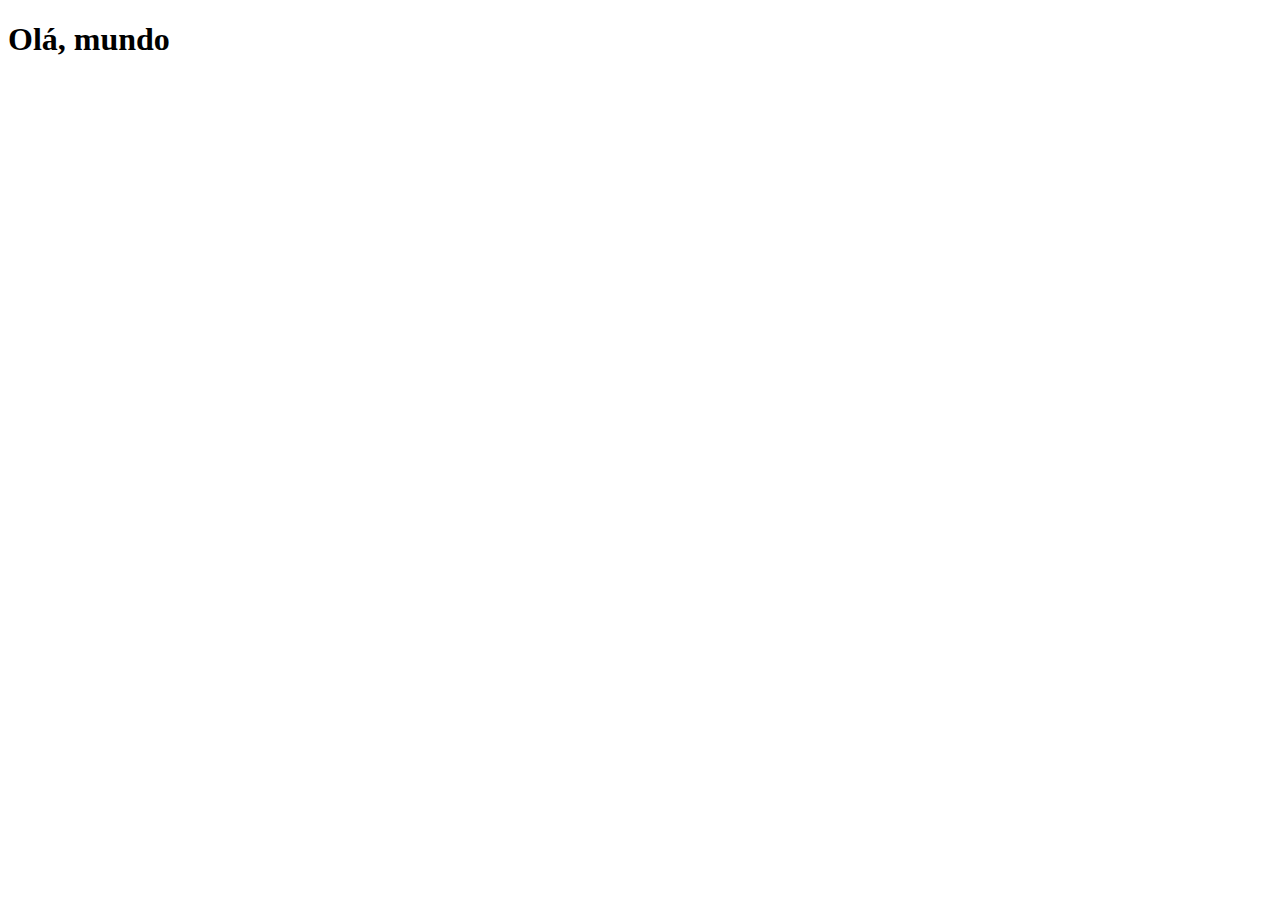
==== index.html @ 335f99fe "criando o projeto" ====
<!DOCTYPE html>
<html lang="pt-br">
<head>
    <meta charset="UTF-8">
    <meta http-equiv="X-UA-Compatible" content="IE=edge">
    <meta name="viewport" content="width=device-width, initial-scale=1.0">
    <title>Redes sociais</title>
    <link rel="shortcut icon" href="imagens/favicon.ico" type="image/x-icon">
</head>
<body>
    <h1>Olá, mundo</h1>
</body>
</html>
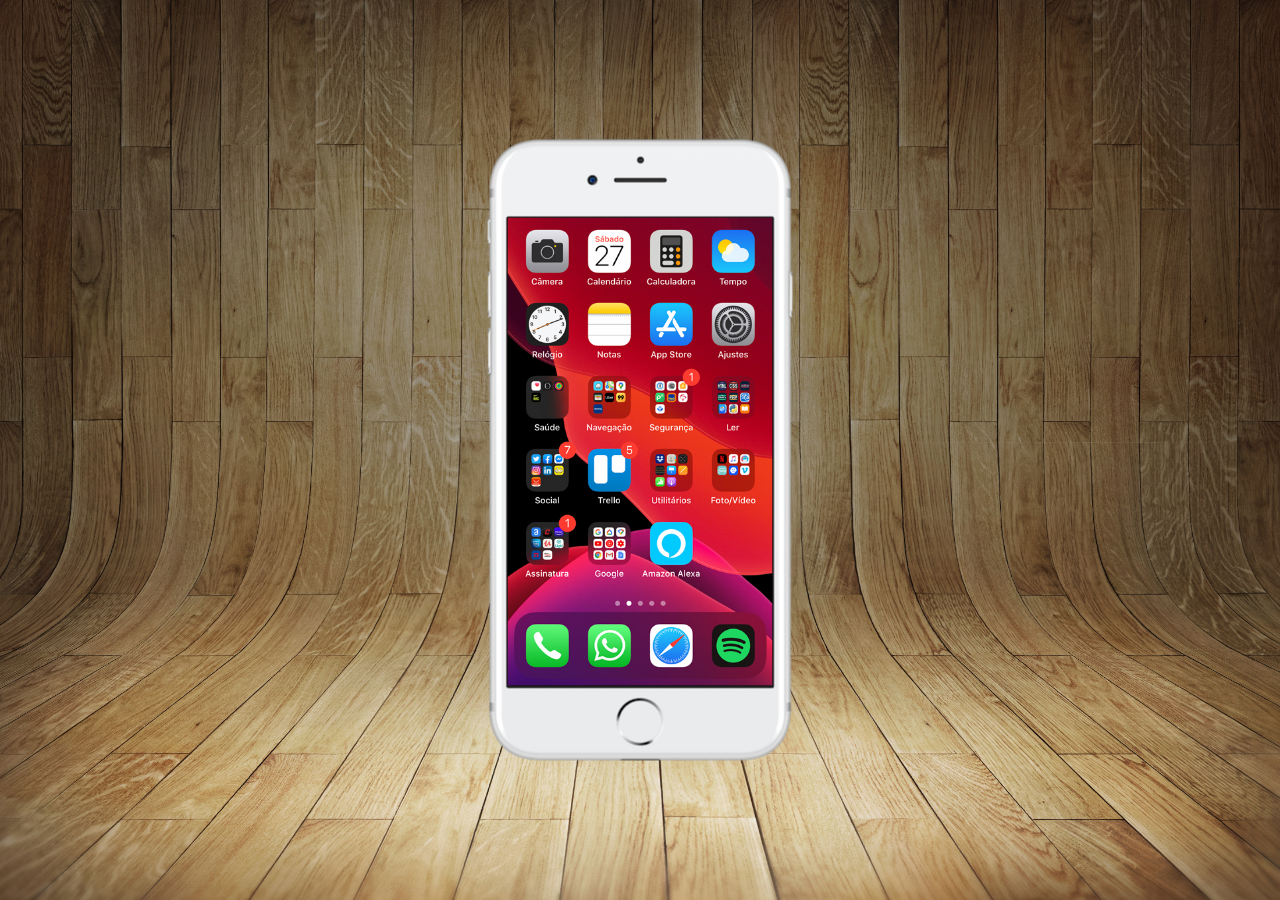
==== commit 600593fc: "criei a tela home" ====
--- a/index.html
+++ b/index.html
@@ -5,9 +5,22 @@
     <meta http-equiv="X-UA-Compatible" content="IE=edge">
     <meta name="viewport" content="width=device-width, initial-scale=1.0">
     <title>Redes sociais</title>
-    <link rel="shortcut icon" href="imagens/favicon.ico" type="image/x-icon">
+    <link rel="shortcut icon" href="favicon.ico" type="image/x-icon">
+    <link rel="stylesheet" href="estilos/style.css">
 </head>
 <body>
-    <h1>Olá, mundo</h1>
+    <main>
+        <section id = "telefone">
+
+            <iframe src="home.html" name = "tela" id="tela"
+            frameborder="0">
+
+            </iframe>
+
+        </section>
+        <section id = "rede-social">
+
+        </section>
+    </main>
 </body>
 </html>--- a/estilos/style.css
+++ b/estilos/style.css
@@ -0,0 +1,39 @@
+@charset "UTF-8";
+
+*{
+    margin: 0px;
+    padding: 0px;
+}
+
+html, body{
+    height: 100vh;
+    width: 100vw;
+    background-color: black;
+}
+body{
+    background: url('../imagens/fundo-madeira.jpg') no-repeat top center;
+    background-size: cover;
+    background-attachment: fixed;
+}
+main{
+    height: 100vh;
+    position: relative;
+   
+}
+section#telefone{
+    position:absolute;
+    top: 50%;
+    left: 50%;
+    transform: translate(-50%, -50%);
+    height: 627px;
+    width: 311px;
+
+    background:  url("../imagens/frame-iphone.png") no-repeat;
+}
+iframe#tela{
+    position: relative;
+    top: 81px;
+    left: 23px;
+    height: 468px;
+    width: 265px;
+}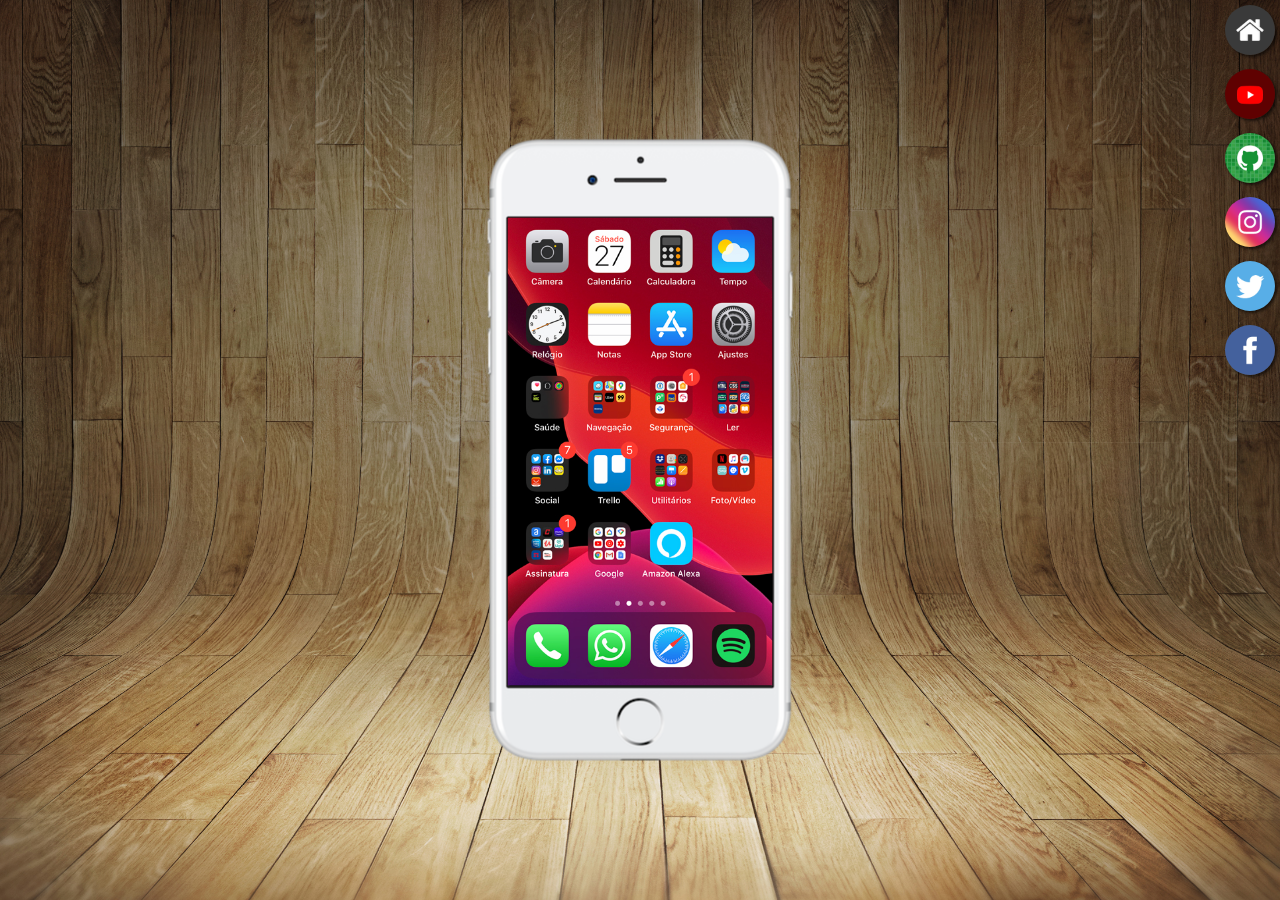
==== commit 30112284: "criando os botões de acesso" ====
--- a/index.html
+++ b/index.html
@@ -19,7 +19,12 @@
 
         </section>
         <section id = "rede-social">
-
+            <a href="#" target="tela"><img src="imagens/logo-home.jpg" alt="home"></a> <br>
+            <a href="#" target="tela"><img src="imagens/logo-youtube.jpg" alt="YouTube"></a> <br>
+            <a href="#" target="tela"><img src="imagens/logo-github.jpg" alt="GitHub"></a> <br>
+            <a href="#" target="tela"><img src="imagens/logo-instagram.jpg" alt="Instagram"></a> <br>
+            <a href="#" target="tela"><img src="imagens/logo-twitter.jpg" alt="Twitter"></a> <br>
+            <a href="#" target="tela"><img src="imagens/logo-facebook.jpg" alt="Facebook"></a>
         </section>
     </main>
 </body>
--- a/estilos/style.css
+++ b/estilos/style.css
@@ -36,4 +36,20 @@
     left: 23px;
     height: 468px;
     width: 265px;
+}
+section#rede-social{
+    text-align: right;
+}
+section#rede-social img{
+    width: 50px;
+    margin: 5px;
+    border-radius: 50%;
+    box-shadow: 2px 2px 3px rgba(0, 0, 0, 0.575);
+    box-sizing: border-box;
+}
+section#rede-social img:hover{
+    border: 2px solid rgba(255, 255, 255, 0.761);
+    transform: translate(-3px, -3px);
+    box-shadow: 5px 5px 10px black;
+    transition: transform .4s, border .3s;
 }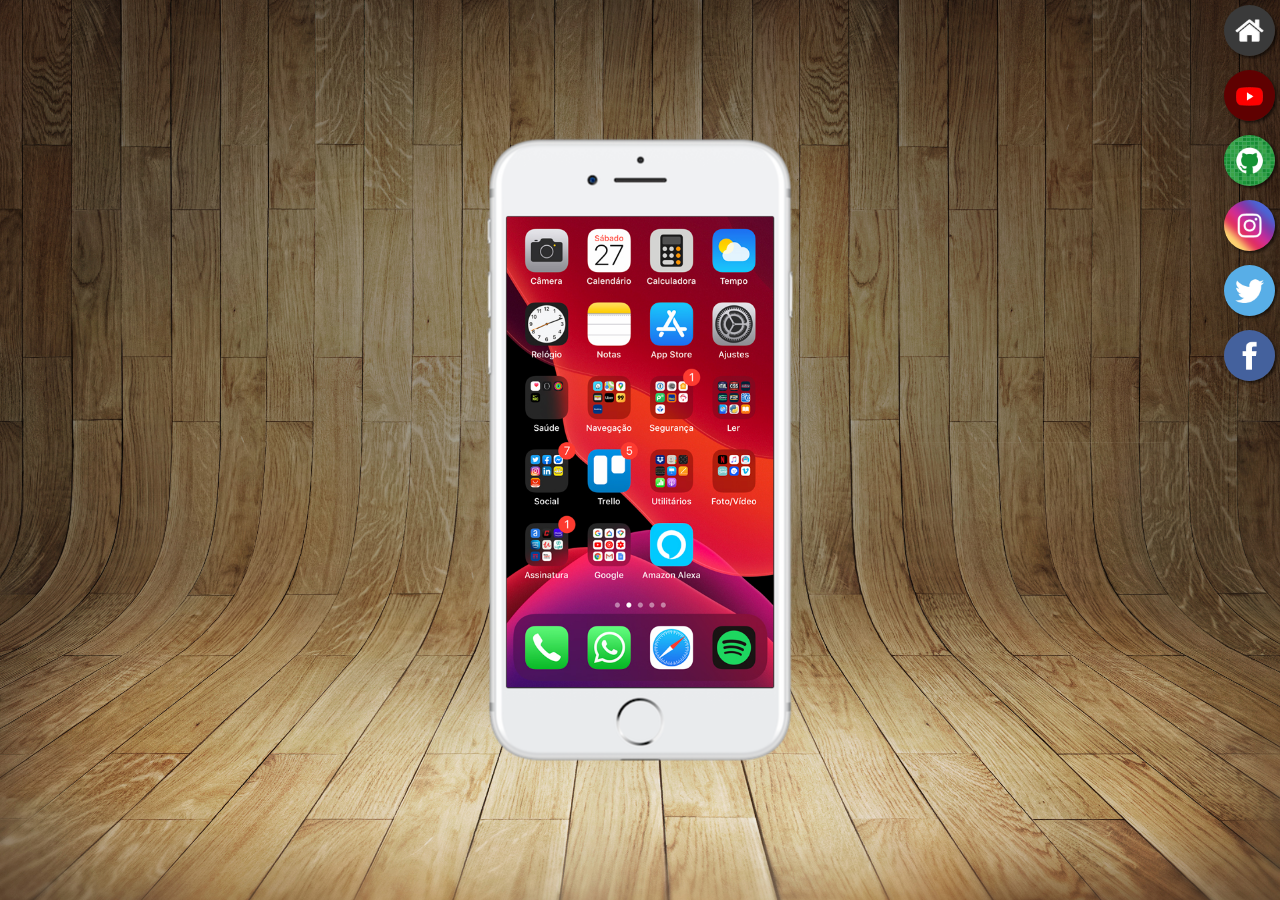
==== commit fafaad10: "criando telas de acesso" ====
--- a/index.html
+++ b/index.html
@@ -19,12 +19,17 @@
 
         </section>
         <section id = "rede-social">
-            <a href="#" target="tela"><img src="imagens/logo-home.jpg" alt="home"></a> <br>
-            <a href="#" target="tela"><img src="imagens/logo-youtube.jpg" alt="YouTube"></a> <br>
-            <a href="#" target="tela"><img src="imagens/logo-github.jpg" alt="GitHub"></a> <br>
-            <a href="#" target="tela"><img src="imagens/logo-instagram.jpg" alt="Instagram"></a> <br>
-            <a href="#" target="tela"><img src="imagens/logo-twitter.jpg" alt="Twitter"></a> <br>
-            <a href="#" target="tela"><img src="imagens/logo-facebook.jpg" alt="Facebook"></a>
+            <a href="home.html" target="tela"><img src="imagens/logo-home.jpg" alt="home"></a> <br>
+
+            <a href="youtube.html" target="tela"><img src="imagens/logo-youtube.jpg" alt="YouTube"></a> <br>
+
+            <a href="github.html" target="tela"><img src="imagens/logo-github.jpg" alt="GitHub"></a> <br>
+
+            <a href="instagram.html" target="tela"><img src="imagens/logo-instagram.jpg" alt="Instagram"></a> <br>
+
+            <a href="twitter.html" target="tela"><img src="imagens/logo-twitter.jpg" alt="Twitter"></a> <br>
+
+            <a href="facebook.html" target="tela"><img src="imagens/logo-facebook.jpg" alt="Facebook"></a>
         </section>
     </main>
 </body>
--- a/estilos/style.css
+++ b/estilos/style.css
@@ -32,16 +32,16 @@
 }
 iframe#tela{
     position: relative;
-    top: 81px;
-    left: 23px;
-    height: 468px;
-    width: 265px;
+    top: 80px;
+    left: 22px;
+    height: 471px;
+    width: 267px;
 }
 section#rede-social{
     text-align: right;
 }
 section#rede-social img{
-    width: 50px;
+    width: 51px;
     margin: 5px;
     border-radius: 50%;
     box-shadow: 2px 2px 3px rgba(0, 0, 0, 0.575);
